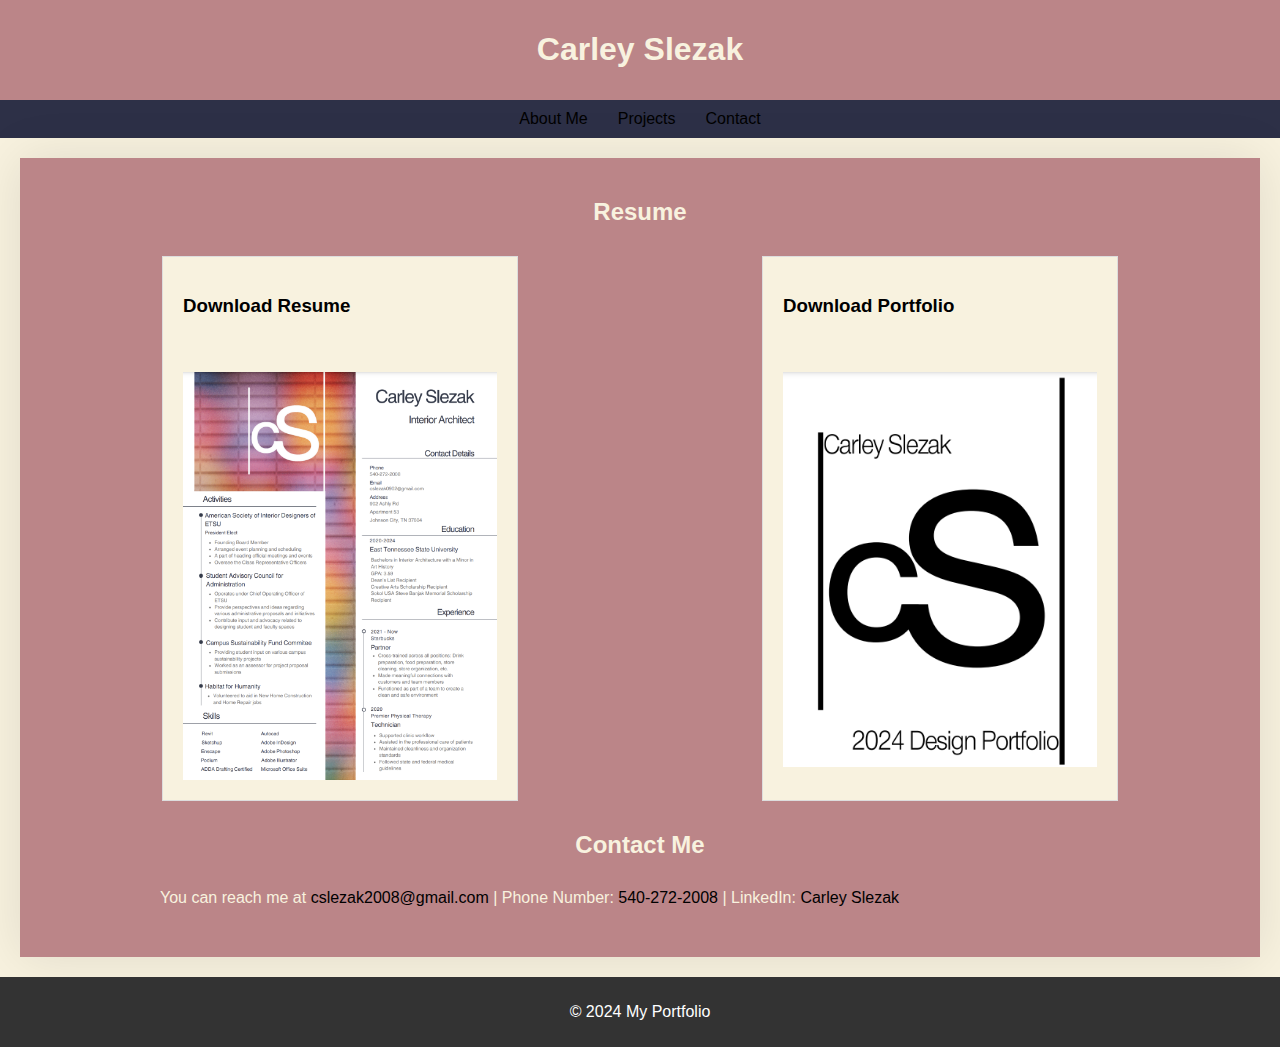
==== Contact.html @ 40bdb29a "approach" ====
<head>
    <meta charset="UTF-8">
    <meta name="viewport" content="width=device-width, initial-scale=1.0">
    <title>Contacts</title>
    <link rel="stylesheet" href="styles.css">
</head>
<body>
    <header>
        
        <h1>Carley Slezak</h1>
    </header>
    <nav>
        <a href="index.html">About Me</a>
        <a href="Project.html">Projects</a>
        <a href="Contact.html">Contact</a>
    </nav>
    <div class="container">
        
        <section id="projects" class="proj">
            <h2> Resume </h2>
        <div class= project>
        <div class = downloads> 
            <h3><a href="images/Carley%20Slezak%202024%20Resume.pdf" download="images/Carley%20Slezak%202024%Resume.pdf">Download Resume</a></h3><br><br> 
            <img src="images/Resume.png">
        </div>
        <div class = downloads> 
            <h3><a href="documents/sample.pdf" download="SampleDocument.pdf">Download Portfolio</a></h3><br><br> 
           <img src="images/portfolio.png">
        </div>
            </div>
        </section>
    
        <section id="contact" class="contact">
            <h2>Contact Me</h2>
            <div class = links>
            <p1>You can reach me at <a href="mailto:cslezak2008@gmail.com">cslezak2008@gmail.com</a> |</p1>
            <p1>Phone Number: <a href="tel:540-272-2008">540-272-2008</a> |</p1>
            <p1>LinkedIn: <a href= "https://www.linkedin.com/in/carley-slezak-4014502a5/"> Carley Slezak </a></p1>
            </div >
        </section>
    </div>
     <footer>
        <p>&copy; 2024 My Portfolio</p>
    </footer>
</body>
---- styles.css ----
body {
    font-family: Arial, sans-serif;
    margin: 0;
    padding: 0;
    background-color:  #F8F2Df;
}
header {
    background-color:#BB8588;
    color:  #F8F2Df;
    padding: 10px 0;
    text-align: center;
}
nav {
    display: flex;
    justify-content: center;
    background-color: #2D3047;
    padding: 10px 0;
}
nav a {
    color:  #F8F2Df;
    text-decoration: none;
    padding: 0 15px;
}
nav a:hover {
    text-decoration: underline;
}
.container {
    max-width: 1200px;
    margin: 20px auto;
    padding: 20px;
    background-color:#BB8588;
    box-shadow: 0 0 49px rgba(0, 0, 0, 0.1);
}
.profile-img {
    width: 250px;
    height: 250px;
    margin-bottom: 30px;
    border-radius: 50%;
    margin:  auto;
    display: block;
}
.about, .projects, .contact, .downloads {
    margin: 20px 0;
}
h2 {
    text-align: center;
    color:  #F8F2Df;
}
.project {
    display: flex;
    flex-wrap: wrap;
    justify-content: space-around;
}
a:hover, a:active{
    color:cadetblue;
}
.project-item {
    background-color:  #F8F2Df;
    border: 1px solid #ddd;
    margin: 10px;
    padding: 20px;
    width: calc(33% - 40px);
    box-sizing: border-box;
}
.project-item img {
    max-width: 100%;
}
p1{
    color:  #F8F2Df;
    text-align: center justify;
    
}
.downloads {
    background-color:  #F8F2Df;
    border: 1px solid #ddd;
    margin: 10px;
    padding: 20px;
    width: calc(33% - 40px);
    box-sizing: border-box;
}
.downloads img {
    max-width: 100%;
}
footer {
    text-align: center;
    padding: 10px 0;
    background-color: #333;
    color: #fff;
}
h3{
    color: #000;
    
}
a:link{
    color:black;
   text-decoration: none;
}
 .links{
       border: 5px ;
        margin: auto;
        width: 80%;
        padding: 10px;
    }

logo{
    left:0;
}
.logo-img{
    left:0;
    width: 100px;
    height: 100px;
    left: ;
}
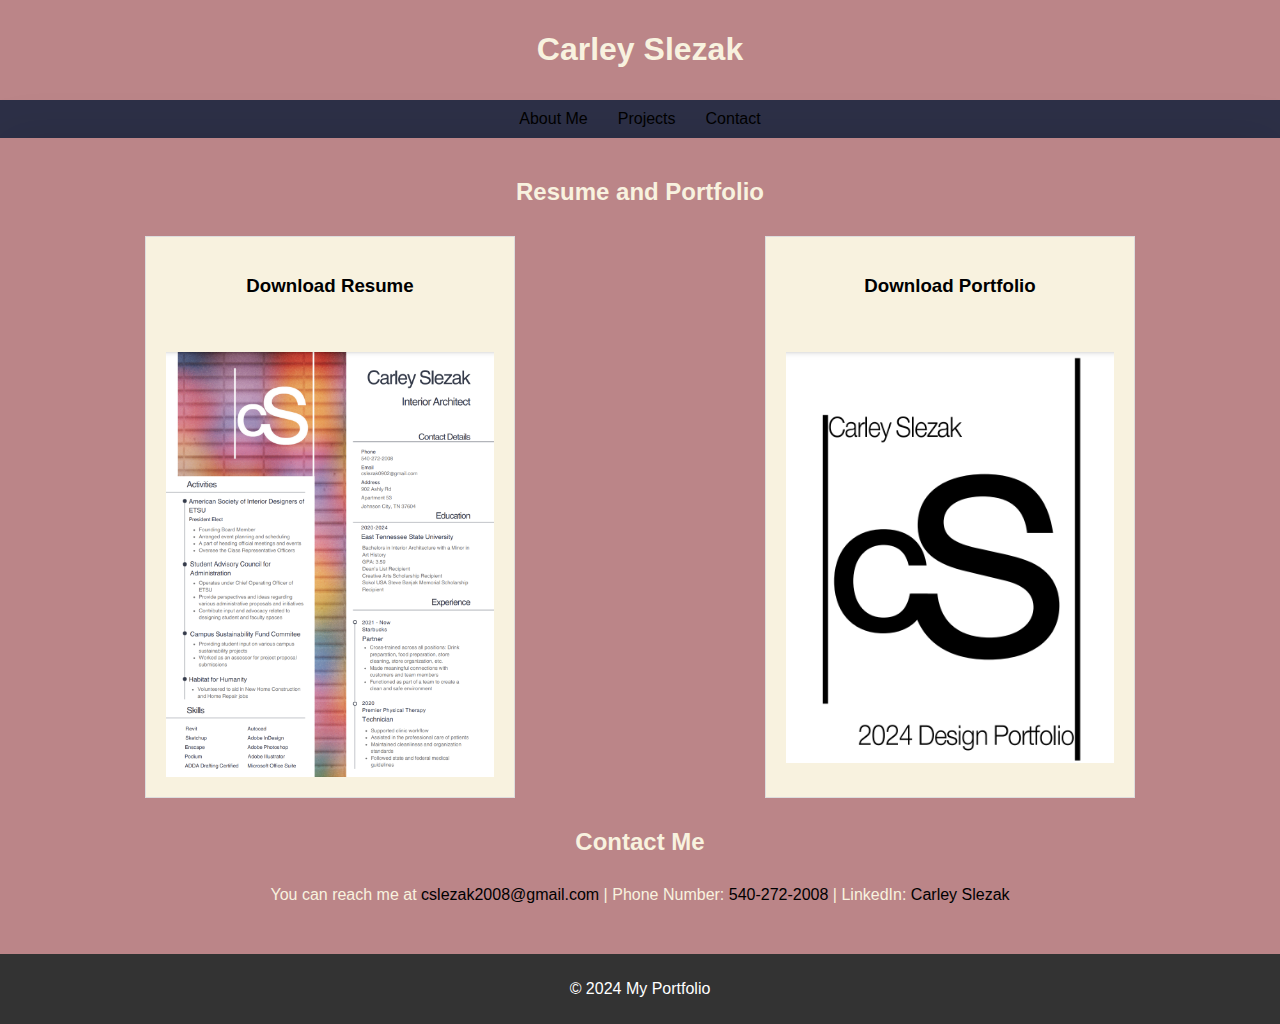
==== commit d8cd3249: "Add files via upload" ====
--- a/Contact.html
+++ b/Contact.html
@@ -17,14 +17,14 @@
     <div class="container">
         
         <section id="projects" class="proj">
-            <h2> Resume </h2>
+            <h2> Resume and Portfolio </h2>
         <div class= project>
         <div class = downloads> 
             <h3><a href="images/Carley%20Slezak%202024%20Resume.pdf" download="images/Carley%20Slezak%202024%Resume.pdf">Download Resume</a></h3><br><br> 
             <img src="images/Resume.png">
         </div>
         <div class = downloads> 
-            <h3><a href="documents/sample.pdf" download="SampleDocument.pdf">Download Portfolio</a></h3><br><br> 
+            <h3><a href="images/Carley%20Slezak%202024%20Portfolio-compressed.pdf" download="images/Carley%20Slezak%202024%20Portfolio-compressed.pdf">Download Portfolio</a></h3><br><br> 
            <img src="images/portfolio.png">
         </div>
             </div>
--- a/styles.css
+++ b/styles.css
@@ -3,6 +3,8 @@
     margin: 0;
     padding: 0;
     background-color:  #F8F2Df;
+    width: 100vw;
+    height: 100vh;
 }
 header {
     background-color:#BB8588;
@@ -25,18 +27,19 @@
     text-decoration: underline;
 }
 .container {
-    max-width: 1200px;
-    margin: 20px auto;
+    max-width: fit-content;
+    margin-inline: auto;
     padding: 20px;
     background-color:#BB8588;
     box-shadow: 0 0 49px rgba(0, 0, 0, 0.1);
+    text-align: center;
 }
 .profile-img {
     width: 250px;
     height: 250px;
-    margin-bottom: 30px;
+    margin-bottom: 50px;
     border-radius: 50%;
-    margin:  auto;
+    margin: auto;
     display: block;
 }
 .about, .projects, .contact, .downloads {
@@ -68,6 +71,8 @@
 p1{
     color:  #F8F2Df;
     text-align: center justify;
+    margin: auto;
+    
     
 }
 .downloads {
@@ -111,5 +116,7 @@
     height: 100px;
     left: ;
 }
-
+help{
+    
+}
    